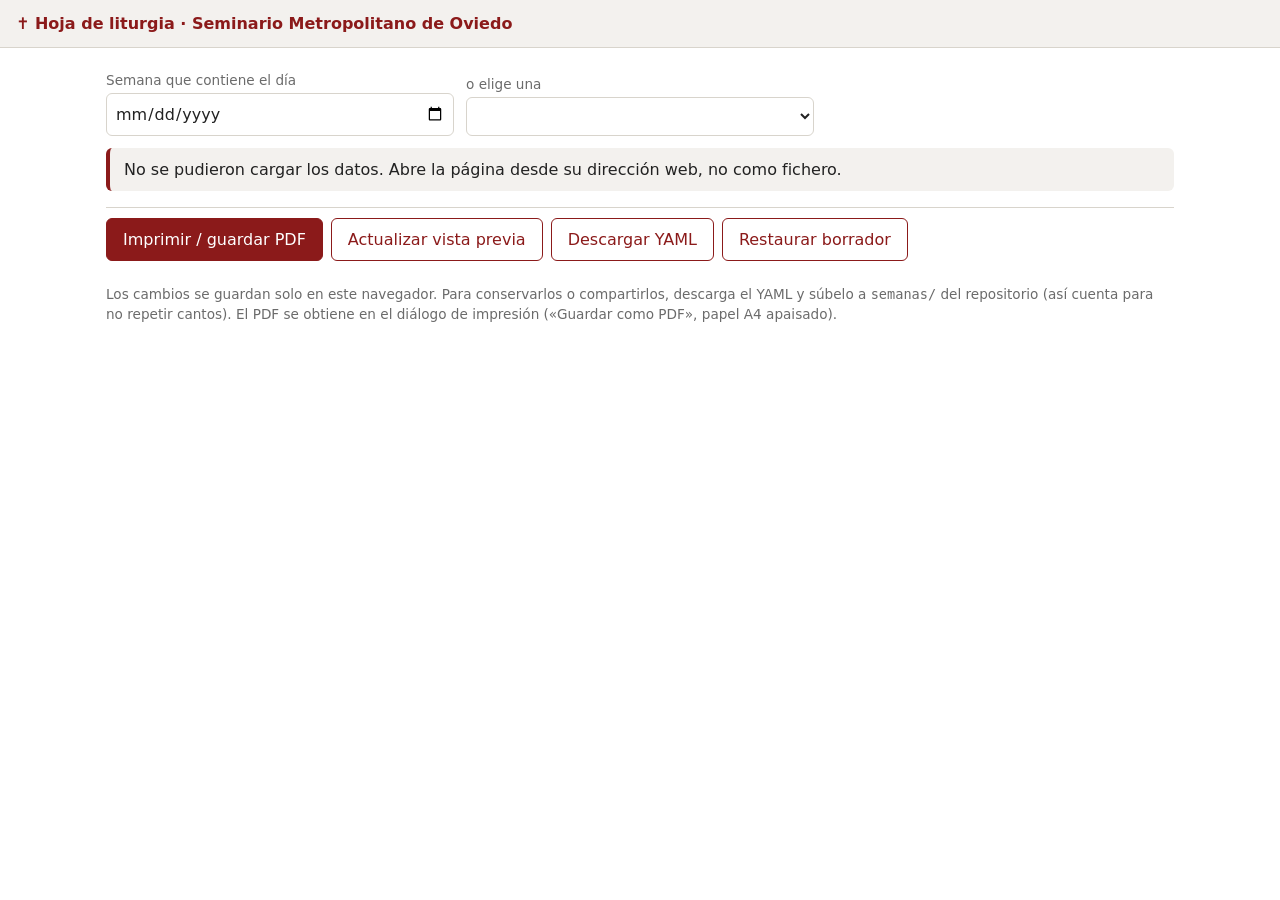
==== sitio_src/index.html @ 01118fca "Versión estática de la interfaz para GitHub Pages Borradores pregenerados en Python (encadenados par" ====
<!DOCTYPE html>
<html lang="es">
<head>
<meta charset="utf-8">
<meta name="viewport" content="width=device-width, initial-scale=1">
<title>Hoja de liturgia · Seminario de Oviedo</title>
<link rel="stylesheet" href="estilo.css">
</head>
<body>
<header class="top">✝ Hoja de liturgia · Seminario Metropolitano de Oviedo</header>
<main>
  <section class="barra-semana">
    <div><label for="fecha">Semana que contiene el día</label>
      <input type="date" id="fecha"></div>
    <div><label for="semana">o elige una</label>
      <select id="semana"></select></div>
    <div id="estado" class="estado" role="status"></div>
  </section>
  <div id="aviso" class="aviso" hidden></div>
  <div id="editor"></div>
  <section id="acciones" class="barra" hidden>
    <button id="imprimir">Imprimir / guardar PDF</button>
    <button id="vista" class="sec">Actualizar vista previa</button>
    <button id="yaml" class="sec">Descargar YAML</button>
    <button id="restaurar" class="sec">Restaurar borrador</button>
  </section>
  <p class="nota">Los cambios se guardan solo en este navegador. Para conservarlos o compartirlos, descarga el
    YAML y súbelo a <code>semanas/</code> del repositorio (así cuenta para no repetir cantos).
    El PDF se obtiene en el diálogo de impresión («Guardar como PDF», papel A4 apaisado).</p>
  <iframe id="previa" title="Vista previa de la hoja" hidden></iframe>
</main>
<script src="app.js"></script>
</body>
</html>
---- sitio_src/estilo.css ----
:root { --rojo:#8b1a1a; --gris:#f3f1ee; --borde:#d8d4cc; --texto:#222; --fondo:#fff; --suave:#6b6b6b; }
@media (prefers-color-scheme: dark) {
  :root { --rojo:#e08a8a; --gris:#26231f; --borde:#444; --texto:#eee; --fondo:#161412; --suave:#aaa; }
}
* { box-sizing: border-box; }
body { margin:0; font:16px/1.45 system-ui, sans-serif; color:var(--texto); background:var(--fondo); }
header.top { background:var(--gris); border-bottom:1px solid var(--borde); padding:12px 16px; color:var(--rojo); font-weight:700; }
main { max-width:1100px; margin:0 auto; padding:16px; }
h2 { color:var(--rojo); font-size:1.3rem; margin:.3em 0 .2em; }
label { display:block; font-size:.85rem; color:var(--suave); margin:.5em 0 .15em; }
input[type=text], input[type=date], select, textarea { width:100%; padding:8px; border:1px solid var(--borde);
  border-radius:6px; font:inherit; background:var(--fondo); color:var(--texto); }
textarea { min-height:6em; }
button { padding:9px 16px; border-radius:6px; border:1px solid var(--rojo); background:var(--rojo); color:#fff;
  font:inherit; cursor:pointer; }
@media (prefers-color-scheme: dark) { button { color:#161412; } }
button.sec { background:transparent; color:var(--rojo); }
.barra-semana { display:flex; gap:12px; flex-wrap:wrap; align-items:end; }
.barra-semana > div { flex:1 1 220px; }
.estado { color:var(--suave); font-size:.9rem; }
.aviso { padding:10px 14px; border-radius:6px; background:var(--gris); border-left:4px solid var(--rojo); margin:12px 0; }
.dias { display:grid; grid-template-columns:repeat(auto-fit, minmax(300px, 1fr)); gap:12px; margin-top:12px; }
.dia { border:1px solid var(--borde); border-radius:8px; padding:12px; }
.dia h3 { margin:0; color:var(--rojo); }
.dia .color { font-size:.8rem; color:var(--suave); }
fieldset { border:0; border-top:1px dashed var(--borde); margin:10px 0 0; padding:6px 0 0; }
legend { color:var(--rojo); font-weight:700; font-size:.8rem; text-transform:uppercase; padding:0 6px 0 0; }
.barra { position:sticky; bottom:0; background:var(--fondo); border-top:1px solid var(--borde);
  padding:10px 0; display:flex; gap:8px; flex-wrap:wrap; margin-top:16px; }
.nota { color:var(--suave); font-size:.85rem; }
iframe#previa { width:100%; height:78vh; border:1px solid var(--borde); border-radius:6px; background:#fff; margin-top:8px; }
details.notas { margin:12px 0; }
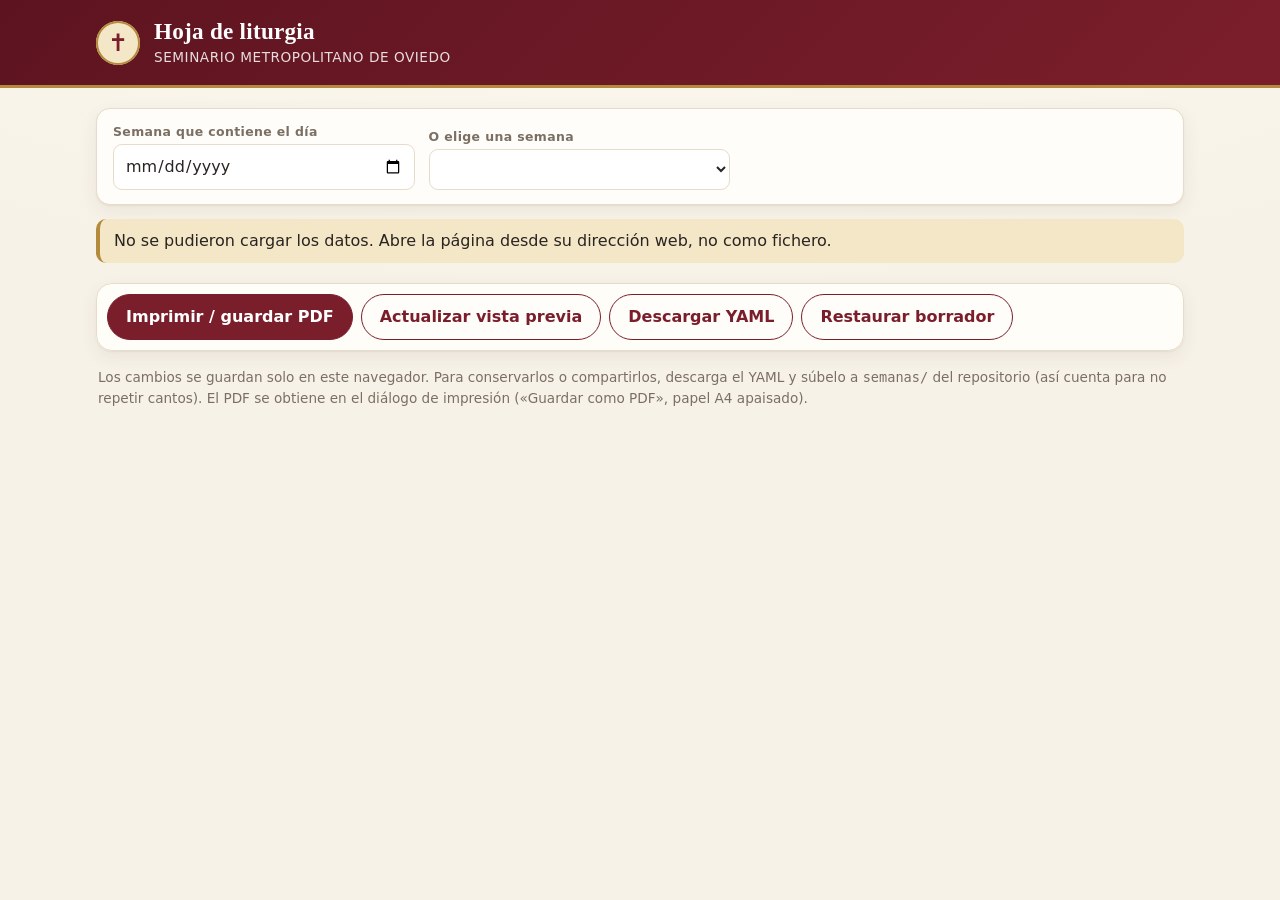
==== commit a2535beb: "Web: tema claro nuevo y opciones por día (feria o memorias libres) - Reglas: campos_dia/opciones_dia" ====
--- a/sitio_src/index.html
+++ b/sitio_src/index.html
@@ -3,16 +3,20 @@
 <head>
 <meta charset="utf-8">
 <meta name="viewport" content="width=device-width, initial-scale=1">
+<meta name="color-scheme" content="light">
 <title>Hoja de liturgia · Seminario de Oviedo</title>
 <link rel="stylesheet" href="estilo.css">
 </head>
 <body>
-<header class="top">✝ Hoja de liturgia · Seminario Metropolitano de Oviedo</header>
+<header class="top"><div class="top-in">
+  <div class="cruz" aria-hidden="true">✝</div>
+  <div><h1>Hoja de liturgia</h1><p>Seminario Metropolitano de Oviedo</p></div>
+</div></header>
 <main>
-  <section class="barra-semana">
+  <section class="panel barra-semana">
     <div><label for="fecha">Semana que contiene el día</label>
       <input type="date" id="fecha"></div>
-    <div><label for="semana">o elige una</label>
+    <div><label for="semana">O elige una semana</label>
       <select id="semana"></select></div>
     <div id="estado" class="estado" role="status"></div>
   </section>
@@ -27,7 +31,8 @@
   <p class="nota">Los cambios se guardan solo en este navegador. Para conservarlos o compartirlos, descarga el
     YAML y súbelo a <code>semanas/</code> del repositorio (así cuenta para no repetir cantos).
     El PDF se obtiene en el diálogo de impresión («Guardar como PDF», papel A4 apaisado).</p>
-  <iframe id="previa" title="Vista previa de la hoja" hidden></iframe>
+  <h2 class="seccion" id="tit-previa" hidden>Vista previa de la hoja</h2>
+  <div class="papel" id="papel" hidden><iframe id="previa" title="Vista previa de la hoja"></iframe></div>
 </main>
 <script src="app.js"></script>
 </body>
--- a/sitio_src/estilo.css
+++ b/sitio_src/estilo.css
@@ -1,32 +1,95 @@
-:root { --rojo:#8b1a1a; --gris:#f3f1ee; --borde:#d8d4cc; --texto:#222; --fondo:#fff; --suave:#6b6b6b; }
-@media (prefers-color-scheme: dark) {
-  :root { --rojo:#e08a8a; --gris:#26231f; --borde:#444; --texto:#eee; --fondo:#161412; --suave:#aaa; }
+/* Tema claro, sobrio y cálido: papel marfil, granate litúrgico y detalles en oro. */
+:root {
+  color-scheme: light;
+  --papel: #f7f2e8; --tarjeta: #fffdf9; --tinta: #2a2420; --suave: #7b6f64; --borde: #e7dccb;
+  --granate: #7b1e2b; --granate-2: #5d1420; --oro: #b48a3c; --oro-claro: #f3e7c8; --campo: #fff;
+  --sombra: 0 1px 2px rgba(60, 40, 20, .06), 0 6px 18px rgba(60, 40, 20, .07);
+  --serif: "Iowan Old Style", "Palatino Linotype", Palatino, "Book Antiqua", Georgia, serif;
 }
 * { box-sizing: border-box; }
-body { margin:0; font:16px/1.45 system-ui, sans-serif; color:var(--texto); background:var(--fondo); }
-header.top { background:var(--gris); border-bottom:1px solid var(--borde); padding:12px 16px; color:var(--rojo); font-weight:700; }
-main { max-width:1100px; margin:0 auto; padding:16px; }
-h2 { color:var(--rojo); font-size:1.3rem; margin:.3em 0 .2em; }
-label { display:block; font-size:.85rem; color:var(--suave); margin:.5em 0 .15em; }
-input[type=text], input[type=date], select, textarea { width:100%; padding:8px; border:1px solid var(--borde);
-  border-radius:6px; font:inherit; background:var(--fondo); color:var(--texto); }
-textarea { min-height:6em; }
-button { padding:9px 16px; border-radius:6px; border:1px solid var(--rojo); background:var(--rojo); color:#fff;
-  font:inherit; cursor:pointer; }
-@media (prefers-color-scheme: dark) { button { color:#161412; } }
-button.sec { background:transparent; color:var(--rojo); }
-.barra-semana { display:flex; gap:12px; flex-wrap:wrap; align-items:end; }
-.barra-semana > div { flex:1 1 220px; }
-.estado { color:var(--suave); font-size:.9rem; }
-.aviso { padding:10px 14px; border-radius:6px; background:var(--gris); border-left:4px solid var(--rojo); margin:12px 0; }
-.dias { display:grid; grid-template-columns:repeat(auto-fit, minmax(300px, 1fr)); gap:12px; margin-top:12px; }
-.dia { border:1px solid var(--borde); border-radius:8px; padding:12px; }
-.dia h3 { margin:0; color:var(--rojo); }
-.dia .color { font-size:.8rem; color:var(--suave); }
-fieldset { border:0; border-top:1px dashed var(--borde); margin:10px 0 0; padding:6px 0 0; }
-legend { color:var(--rojo); font-weight:700; font-size:.8rem; text-transform:uppercase; padding:0 6px 0 0; }
-.barra { position:sticky; bottom:0; background:var(--fondo); border-top:1px solid var(--borde);
-  padding:10px 0; display:flex; gap:8px; flex-wrap:wrap; margin-top:16px; }
-.nota { color:var(--suave); font-size:.85rem; }
-iframe#previa { width:100%; height:78vh; border:1px solid var(--borde); border-radius:6px; background:#fff; margin-top:8px; }
-details.notas { margin:12px 0; }
+body { margin: 0; font: 16px/1.5 system-ui, -apple-system, "Segoe UI", Roboto, sans-serif; color: var(--tinta);
+  background: var(--papel) radial-gradient(1200px 500px at 50% -200px, #fffaf0, transparent) no-repeat; }
+
+/* Cabecera */
+header.top { background: linear-gradient(135deg, var(--granate-2), var(--granate)); color: #fff;
+  border-bottom: 3px solid var(--oro); }
+.top-in { max-width: 1120px; margin: 0 auto; padding: 18px 16px; display: flex; align-items: center; gap: 14px; }
+.cruz { flex: none; width: 44px; height: 44px; border-radius: 50%; display: grid; place-items: center;
+  background: var(--oro-claro); color: var(--granate); font-size: 24px; box-shadow: inset 0 0 0 2px var(--oro); }
+.top h1 { margin: 0; font: 600 1.45rem/1.15 var(--serif); letter-spacing: .01em; }
+.top p { margin: 2px 0 0; font-size: .85rem; opacity: .85; letter-spacing: .04em; text-transform: uppercase; }
+
+main { max-width: 1120px; margin: 0 auto; padding: 20px 16px 48px; }
+
+/* Selector de semana */
+.panel { background: var(--tarjeta); border: 1px solid var(--borde); border-radius: 14px; box-shadow: var(--sombra); padding: 14px 16px; }
+.barra-semana { display: flex; gap: 14px; flex-wrap: wrap; align-items: end; }
+.barra-semana > div { flex: 1 1 220px; }
+.estado { color: var(--suave); font-size: .85rem; }
+.barra-semana .estado { flex: 2 1 260px; align-self: center; }
+label { display: block; font-size: .78rem; font-weight: 600; color: var(--suave); letter-spacing: .03em; margin: .6em 0 .2em; }
+.barra-semana label { margin-top: 0; }
+input[type=text], input[type=date], select, textarea { width: 100%; padding: 9px 11px; border: 1px solid var(--borde);
+  border-radius: 9px; font: inherit; background: var(--campo); color: var(--tinta); transition: border-color .15s, box-shadow .15s; }
+input:focus, select:focus, textarea:focus, button:focus-visible { outline: none; border-color: var(--oro);
+  box-shadow: 0 0 0 3px rgba(180, 138, 60, .28); }
+textarea { min-height: 6em; resize: vertical; }
+
+.aviso { padding: 10px 14px; border-radius: 10px; background: var(--oro-claro); border-left: 4px solid var(--oro); margin: 14px 0; }
+
+/* Cabecera de la semana */
+.semana-cab { margin: 26px 0 6px; }
+.semana-cab h2 { margin: 0; font: 600 2rem/1.15 var(--serif); color: var(--granate); }
+.chips { display: flex; gap: 8px; flex-wrap: wrap; margin-top: 10px; }
+.chip { background: var(--oro-claro); color: #6b5116; border: 1px solid #e3cf9b; border-radius: 99px; padding: 2px 12px; font-size: .82rem; font-weight: 600; }
+details.notas { margin: 14px 0; }
+details.notas summary { cursor: pointer; font-weight: 600; color: var(--granate); }
+.titulo-hoja { max-width: 520px; }
+
+/* Tarjetas de día */
+.dias { display: grid; grid-template-columns: repeat(auto-fit, minmax(320px, 1fr)); gap: 16px; margin-top: 16px; }
+.dia { --lit: var(--borde); background: var(--tarjeta); border: 1px solid var(--borde); border-top: 5px solid var(--lit);
+  border-radius: 14px; box-shadow: var(--sombra); padding: 14px 16px 16px; }
+.dia[data-color=verde] { --lit: #4f8a5b; } .dia[data-color=rojo] { --lit: #b3322f; }
+.dia[data-color=morado] { --lit: #70448f; } .dia[data-color=rosa] { --lit: #d78aa6; }
+.dia[data-color=blanco] { --lit: #d9ccaa; } .dia[data-color=azul] { --lit: #4a6fa5; }
+.dia-cab { display: flex; justify-content: space-between; align-items: baseline; gap: 8px; }
+.dia-cab h3 { margin: 0; font: 600 1.25rem/1.2 var(--serif); color: var(--granate); letter-spacing: .04em; }
+.dia-cab .num { font: 600 1.25rem var(--serif); color: var(--suave); }
+.color { display: inline-flex; align-items: center; gap: 6px; font-size: .78rem; color: var(--suave); margin-top: 2px; }
+.color::before { content: ""; width: 10px; height: 10px; border-radius: 50%; background: var(--lit); box-shadow: 0 0 0 1px rgba(0,0,0,.18); }
+
+/* Opciones del día (feria / memorias libres) */
+.opciones { margin: 12px 0 4px; padding: 10px; background: #fbf6ea; border: 1px dashed #dcc78f; border-radius: 10px; }
+.opciones .tit { font-size: .74rem; font-weight: 700; letter-spacing: .06em; text-transform: uppercase; color: #8a6a1f; margin-bottom: 7px; }
+.opcion { display: block; width: 100%; text-align: left; margin: 0 0 6px; padding: 8px 10px; border-radius: 9px; cursor: pointer;
+  background: var(--campo); color: var(--tinta); border: 1px solid var(--borde); font: inherit; font-size: .92rem; line-height: 1.3; }
+.opcion:last-child { margin-bottom: 0; }
+.opcion small { display: block; color: var(--suave); font-size: .72rem; letter-spacing: .04em; text-transform: uppercase; }
+.opcion:hover { border-color: var(--oro); }
+.opcion[aria-checked=true] { background: var(--granate); border-color: var(--granate); color: #fff; box-shadow: 0 2px 8px rgba(123, 30, 43, .3); }
+.opcion[aria-checked=true] small { color: #f3dede; }
+
+fieldset { border: 0; border-top: 1px solid var(--borde); margin: 12px 0 0; padding: 4px 0 0; }
+legend { color: var(--granate); font-weight: 700; font-size: .74rem; letter-spacing: .08em; text-transform: uppercase; padding: 0 8px 0 0; }
+
+/* Botones */
+button { padding: 10px 18px; border-radius: 99px; border: 1px solid var(--granate); background: var(--granate); color: #fff;
+  font: inherit; font-weight: 600; cursor: pointer; transition: background .15s, transform .05s; }
+button:hover { background: var(--granate-2); }
+button:active { transform: translateY(1px); }
+button.sec { background: var(--tarjeta); color: var(--granate); }
+button.sec:hover { background: #f8eeee; }
+.barra { position: sticky; bottom: 12px; z-index: 5; margin-top: 20px; padding: 10px; display: flex; gap: 8px; flex-wrap: wrap;
+  background: rgba(255, 253, 249, .94); backdrop-filter: blur(6px); border: 1px solid var(--borde); border-radius: 16px; box-shadow: var(--sombra); }
+.nota { color: var(--suave); font-size: .85rem; margin: 16px 2px; }
+
+/* Vista previa */
+.papel { margin-top: 10px; overflow-x: auto; background: #ece4d3; border: 1px solid var(--borde); border-radius: 14px; padding: 14px; }
+iframe#previa { display: block; width: 100%; min-width: 980px; height: 640px; border: 0; background: #fff; box-shadow: 0 6px 22px rgba(60,40,20,.2); }
+h2.seccion { font: 600 1.25rem var(--serif); color: var(--granate); margin: 28px 0 0; }
+
+@media (max-width: 700px) {
+  .top h1 { font-size: 1.2rem; } .semana-cab h2 { font-size: 1.6rem; }
+  .barra { position: static; } .barra button { flex: 1 1 calc(50% - 4px); padding: 10px 8px; }
+}
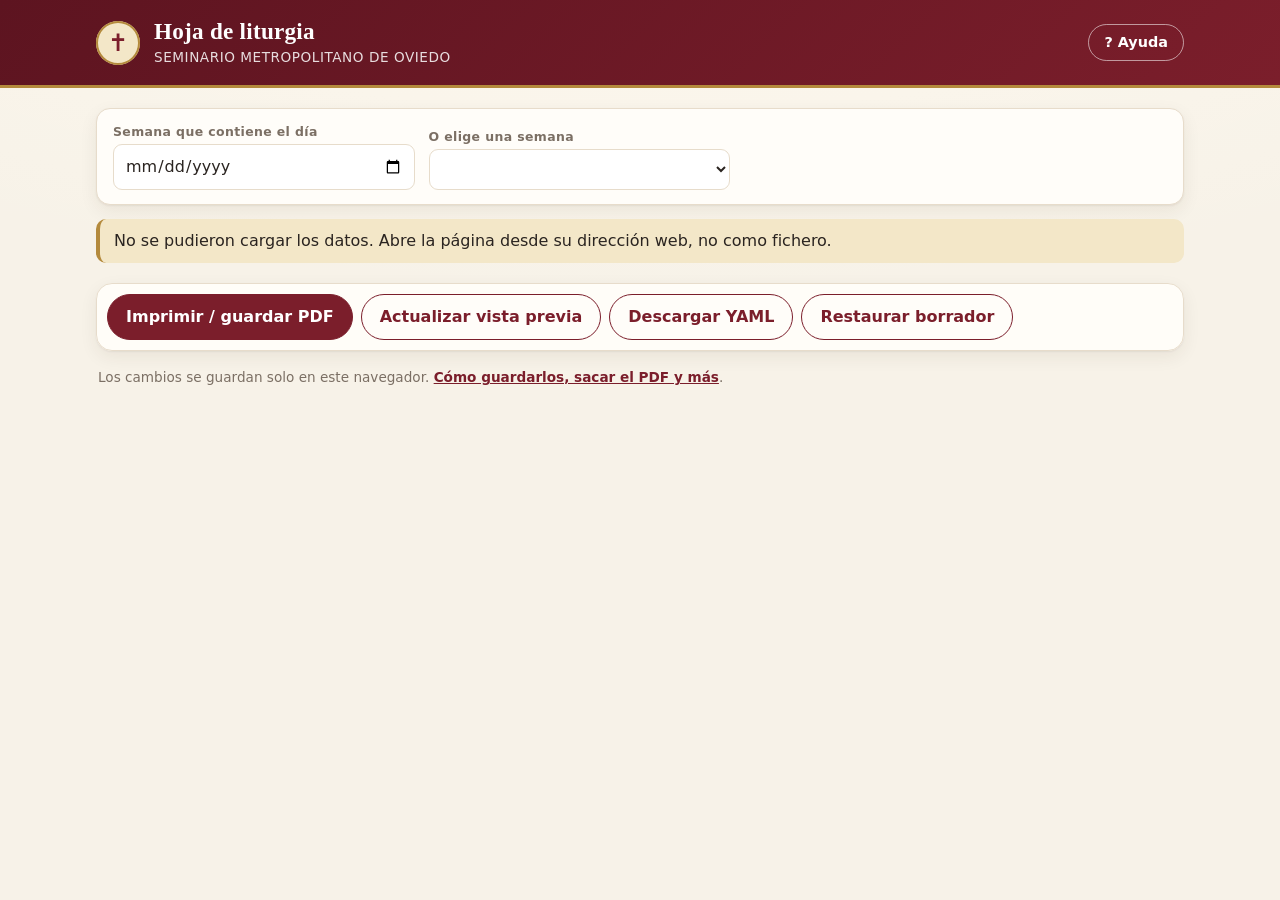
==== commit 044c400f: "Web: botón de ayuda con las instrucciones de uso Botón «? Ayuda» en la cabecera (y enlace en la nota" ====
--- a/sitio_src/index.html
+++ b/sitio_src/index.html
@@ -11,6 +11,7 @@
 <header class="top"><div class="top-in">
   <div class="cruz" aria-hidden="true">✝</div>
   <div><h1>Hoja de liturgia</h1><p>Seminario Metropolitano de Oviedo</p></div>
+  <button type="button" id="ayuda-abrir" class="ayuda-btn" aria-haspopup="dialog">? Ayuda</button>
 </div></header>
 <main>
   <section class="panel barra-semana">
@@ -28,12 +29,81 @@
     <button id="yaml" class="sec">Descargar YAML</button>
     <button id="restaurar" class="sec">Restaurar borrador</button>
   </section>
-  <p class="nota">Los cambios se guardan solo en este navegador. Para conservarlos o compartirlos, descarga el
-    YAML y súbelo a <code>semanas/</code> del repositorio (así cuenta para no repetir cantos).
-    El PDF se obtiene en el diálogo de impresión («Guardar como PDF», papel A4 apaisado).</p>
+  <p class="nota">Los cambios se guardan solo en este navegador.
+    <a href="#" id="ayuda-enlace">Cómo guardarlos, sacar el PDF y más</a>.</p>
   <h2 class="seccion" id="tit-previa" hidden>Vista previa de la hoja</h2>
   <div class="papel" id="papel" hidden><iframe id="previa" title="Vista previa de la hoja"></iframe></div>
 </main>
+<dialog id="selector" class="dialogo" aria-labelledby="sel-titulo">
+  <div class="sel-cab">
+    <div class="sel-fila"><div><h3 id="sel-titulo"></h3><div id="sel-celeb" class="estado"></div></div>
+      <button type="button" id="sel-cerrar" class="sec cerrar" aria-label="Cerrar">✕</button></div>
+    <input type="search" id="sel-buscar" placeholder="Buscar por número o título" aria-label="Buscar canto" autocomplete="off">
+    <label class="interruptor"><input type="checkbox" id="sel-todo"> Ver todo el cantoral</label>
+  </div>
+  <div id="sel-lista" class="sel-lista"></div>
+</dialog>
+<dialog id="ayuda" class="dialogo" aria-labelledby="ayuda-titulo">
+  <div class="sel-cab">
+    <div class="sel-fila"><h3 id="ayuda-titulo">Cómo se usa</h3>
+      <button type="button" id="ayuda-cerrar" class="sec cerrar" aria-label="Cerrar">✕</button></div>
+  </div>
+  <div class="dlg-cuerpo ayuda">
+    <p>La web propone la hoja de liturgia de cada semana ya calculada: celebración de cada día, salmodia,
+      antífonas, formulario, prefacio, himnos y cantos. Tú la revisas, cambias lo que quieras y sacas el PDF.</p>
+
+    <h4>1. Elegir la semana</h4>
+    <ul>
+      <li>Elige un día en el calendario o una semana en el desplegable. Al entrar se abre la semana en curso.</li>
+      <li>Las semanas que ya has tocado llevan una <b>✎</b> en el desplegable.</li>
+    </ul>
+
+    <h4>2. Revisar cada día</h4>
+    <ul>
+      <li>Cada tarjeta es un día. La <b>banda de color</b> de arriba es el color litúrgico.</li>
+      <li>Puedes cambiar cualquier campo escribiendo en él.</li>
+      <li>Si el día tiene memoria libre aparece <b>«Este día hay varias opciones»</b>: al elegir la memoria
+        o la feria cambia todo el día (celebración, color, formulario, prefacio, himnos y cantos).
+        Lo que edites en cada opción se conserva si cambias de una a otra.</li>
+      <li><b>«Avisos de la app»</b> son notas para ti: no salen en la hoja. Los <b>«Avisos de la semana»</b>,
+        abajo del todo, sí salen.</li>
+    </ul>
+
+    <h4>3. Cambiar un canto</h4>
+    <ul>
+      <li>Pulsa <b>«Elegir»</b> junto al canto. Arriba salen los <b>adecuados para ese día</b> (de la fiesta,
+        del tiempo y sin los usados en las últimas semanas); debajo, el resto de cantos de ese momento,
+        por secciones del cantoral.</li>
+      <li>Busca por <b>número</b> o por <b>título</b> (sin preocuparte de tildes). Con <b>«Ver todo el
+        cantoral»</b> aparecen también los de otros momentos.</li>
+      <li>Cada canto indica su <b>página</b> en el cantoral. Si se canta algo que no está en el cantoral,
+        escríbelo directamente en el campo.</li>
+    </ul>
+
+    <h4>4. Himnos</h4>
+    <p>No se pone el título, sino de dónde se toma: <b>Feria</b>; <b>Del tiempo</b> (Adviento, Navidad,
+      Cuaresma y Pascua); <b>Propio</b> (solemnidades y fiestas con himno propio) o <b>Del común de …</b>
+      (mártires, pastores, doctores, vírgenes…).</p>
+
+    <h4>5. Sacar la hoja</h4>
+    <ul>
+      <li>Abajo tienes la <b>vista previa</b> con el formato de la hoja. Se actualiza con
+        «Actualizar vista previa» o al cambiar de opción o de canto.</li>
+      <li><b>«Imprimir / guardar PDF»</b> abre el diálogo de impresión: elige «Guardar como PDF» y
+        papel <b>A4 apaisado</b>. Mejor desde un ordenador.</li>
+    </ul>
+
+    <h4>6. Guardar y compartir</h4>
+    <ul>
+      <li>Los cambios se guardan solos, pero <b>solo en este navegador</b>: no se ven en otro dispositivo
+        ni los ve nadie más.</li>
+      <li>Para que queden guardados de verdad, pulsa <b>«Descargar YAML»</b> y sube el fichero a la carpeta
+        <code>semanas/</code> del repositorio (en GitHub: <i>Add file → Upload files</i>). Así esa semana queda
+        como la oficial y cuenta para no repetir cantos en las siguientes.</li>
+      <li><b>«Restaurar borrador»</b> descarta tus cambios de la semana y vuelve a la propuesta original.</li>
+    </ul>
+  </div>
+</dialog>
 <script src="app.js"></script>
 </body>
 </html>
--- a/sitio_src/estilo.css
+++ b/sitio_src/estilo.css
@@ -89,7 +89,49 @@
 iframe#previa { display: block; width: 100%; min-width: 980px; height: 640px; border: 0; background: #fff; box-shadow: 0 6px 22px rgba(60,40,20,.2); }
 h2.seccion { font: 600 1.25rem var(--serif); color: var(--granate); margin: 28px 0 0; }
 
+/* Botón y texto de ayuda */
+.ayuda-btn { margin-left: auto; flex: none; padding: 7px 15px; background: transparent; color: #fff;
+  border: 1px solid rgba(255, 255, 255, .55); font-size: .9rem; }
+.ayuda-btn:hover { background: rgba(255, 255, 255, .14); }
+.dlg-cuerpo { overflow-y: auto; padding: 6px 18px 20px; }
+.ayuda h4 { margin: 18px 0 6px; font: 600 1.05rem var(--serif); color: var(--granate); }
+.ayuda p, .ayuda li { font-size: .93rem; line-height: 1.5; }
+.ayuda ul { margin: 0; padding-left: 20px; }
+.ayuda li { margin-bottom: 5px; }
+.ayuda code { background: var(--oro-claro); padding: 0 4px; border-radius: 4px; font-size: .88em; }
+.nota a { color: var(--granate); font-weight: 600; }
+
+/* Campo de canto con botón «Elegir» */
+.fila-campo { display: flex; gap: 6px; }
+.fila-campo input { flex: 1; min-width: 0; }
+button.elegir { padding: 6px 14px; font-size: .85rem; flex: none; }
+
+/* Selector de cantos */
+dialog.dialogo { width: min(640px, calc(100vw - 24px)); max-height: 86vh; padding: 0; border: 1px solid var(--borde);
+  border-radius: 16px; background: var(--tarjeta); color: var(--tinta); box-shadow: 0 20px 60px rgba(40, 20, 10, .35);
+  display: none; flex-direction: column; overflow: hidden; }
+dialog.dialogo[open] { display: flex; }
+dialog.dialogo::backdrop { background: rgba(40, 20, 10, .45); }
+.sel-cab { padding: 14px 16px 10px; border-bottom: 1px solid var(--borde); background: var(--tarjeta); }
+.sel-fila { display: flex; justify-content: space-between; align-items: start; gap: 10px; }
+.sel-cab h3 { margin: 0; font: 600 1.15rem/1.2 var(--serif); color: var(--granate); }
+button.cerrar { padding: 4px 11px; flex: none; }
+input[type=search] { width: 100%; margin-top: 10px; padding: 10px 12px; border: 1px solid var(--borde); border-radius: 10px;
+  font: inherit; background: var(--campo); color: var(--tinta); }
+label.interruptor { display: flex; align-items: center; gap: 8px; margin: 10px 0 0; font-size: .85rem; color: var(--tinta); font-weight: 500; cursor: pointer; }
+.sel-lista { overflow-y: auto; padding: 4px 10px 14px; }
+.sel-lista h4 { margin: 14px 6px 6px; font-size: .74rem; letter-spacing: .07em; text-transform: uppercase; color: #8a6a1f; }
+.subgrupo { margin: 10px 6px 4px; font: 600 .9rem var(--serif); color: var(--granate); }
+.fila-canto { display: block; width: 100%; text-align: left; padding: 8px 10px; margin: 0 0 4px; border-radius: 10px;
+  background: transparent; color: var(--tinta); border: 1px solid transparent; font-weight: 400; }
+@media (hover: hover) { .fila-canto:hover { background: #f8f1e4; border-color: var(--borde); } }
+.fila-canto .t b { color: var(--granate); }
+.fila-canto small { display: block; color: var(--suave); font-size: .76rem; margin-top: 1px; }
+.fila-canto[aria-current=true] { background: var(--oro-claro); border-color: #e3cf9b; }
+.vacio { color: var(--suave); padding: 12px 6px; }
+
 @media (max-width: 700px) {
+  dialog.dialogo { width: 100vw; max-width: 100vw; max-height: 88vh; margin: auto 0 0; border-radius: 16px 16px 0 0; }
   .top h1 { font-size: 1.2rem; } .semana-cab h2 { font-size: 1.6rem; }
   .barra { position: static; } .barra button { flex: 1 1 calc(50% - 4px); padding: 10px 8px; }
 }
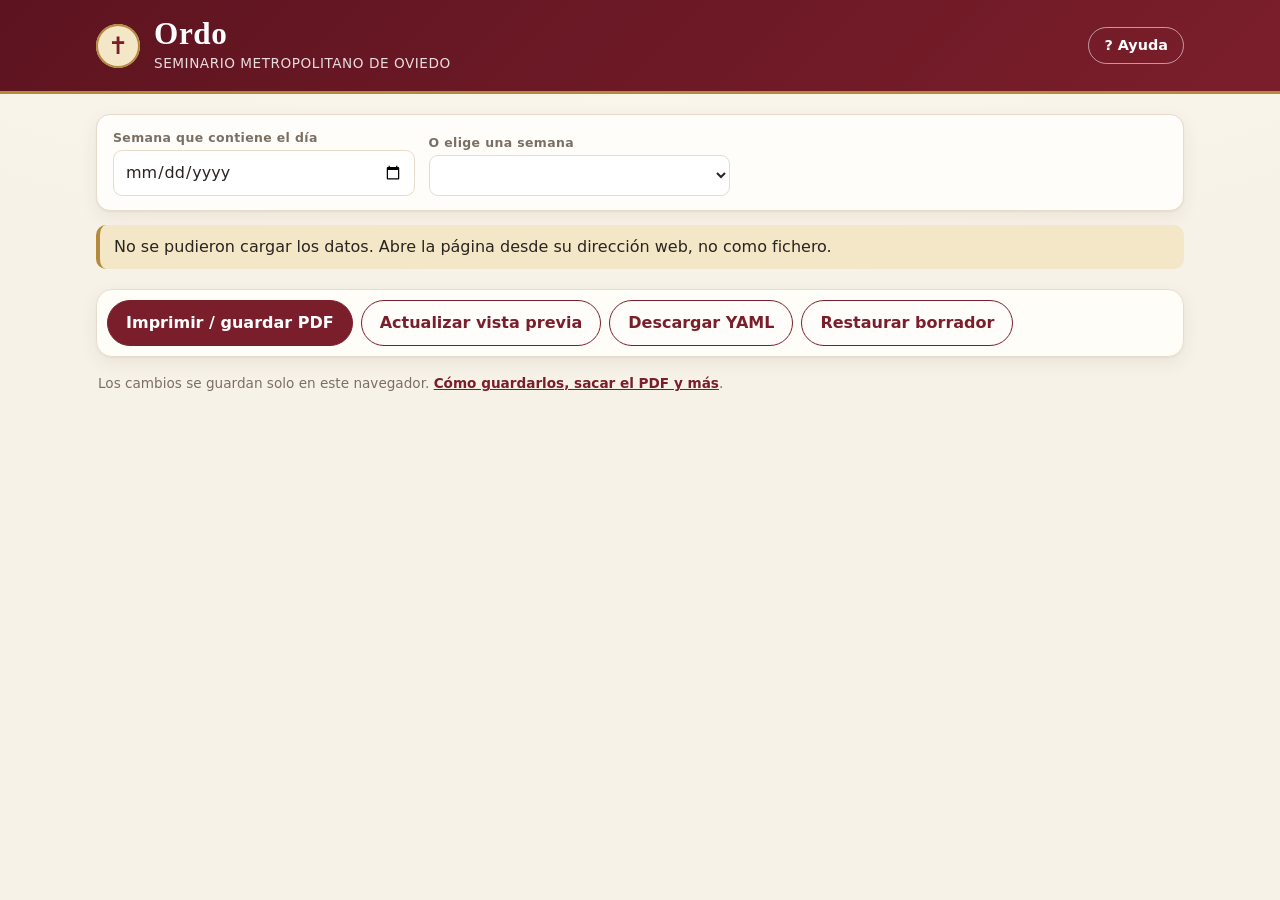
==== commit 0b47da28: "Web: nombre «Ordo», icono y manifest para añadir a la pantalla de inicio - Título y cabecera «Ordo» " ====
--- a/sitio_src/index.html
+++ b/sitio_src/index.html
@@ -4,13 +4,17 @@
 <meta charset="utf-8">
 <meta name="viewport" content="width=device-width, initial-scale=1">
 <meta name="color-scheme" content="light">
-<title>Hoja de liturgia · Seminario de Oviedo</title>
+<meta name="theme-color" content="#7b1e2b">
+<title>Ordo · Seminario de Oviedo</title>
+<link rel="icon" type="image/png" sizes="32x32" href="icono-32.png">
+<link rel="apple-touch-icon" href="icono-180.png">
+<link rel="manifest" href="manifest.webmanifest">
 <link rel="stylesheet" href="estilo.css">
 </head>
 <body>
 <header class="top"><div class="top-in">
   <div class="cruz" aria-hidden="true">✝</div>
-  <div><h1>Hoja de liturgia</h1><p>Seminario Metropolitano de Oviedo</p></div>
+  <div><h1>Ordo</h1><p>Seminario Metropolitano de Oviedo</p></div>
   <button type="button" id="ayuda-abrir" class="ayuda-btn" aria-haspopup="dialog">? Ayuda</button>
 </div></header>
 <main>
@@ -45,11 +49,11 @@
 </dialog>
 <dialog id="ayuda" class="dialogo" aria-labelledby="ayuda-titulo">
   <div class="sel-cab">
-    <div class="sel-fila"><h3 id="ayuda-titulo">Cómo se usa</h3>
+    <div class="sel-fila"><h3 id="ayuda-titulo">Cómo se usa Ordo</h3>
       <button type="button" id="ayuda-cerrar" class="sec cerrar" aria-label="Cerrar">✕</button></div>
   </div>
   <div class="dlg-cuerpo ayuda">
-    <p>La web propone la hoja de liturgia de cada semana ya calculada: celebración de cada día, salmodia,
+    <p>Ordo propone la hoja de liturgia de cada semana ya calculada: celebración de cada día, salmodia,
       antífonas, formulario, prefacio, himnos y cantos. Tú la revisas, cambias lo que quieras y sacas el PDF.</p>
 
     <h4>1. Elegir la semana</h4>
--- a/sitio_src/estilo.css
+++ b/sitio_src/estilo.css
@@ -16,7 +16,7 @@
 .top-in { max-width: 1120px; margin: 0 auto; padding: 18px 16px; display: flex; align-items: center; gap: 14px; }
 .cruz { flex: none; width: 44px; height: 44px; border-radius: 50%; display: grid; place-items: center;
   background: var(--oro-claro); color: var(--granate); font-size: 24px; box-shadow: inset 0 0 0 2px var(--oro); }
-.top h1 { margin: 0; font: 600 1.45rem/1.15 var(--serif); letter-spacing: .01em; }
+.top h1 { margin: 0; font: 600 1.95rem/1.05 var(--serif); letter-spacing: .02em; }
 .top p { margin: 2px 0 0; font-size: .85rem; opacity: .85; letter-spacing: .04em; text-transform: uppercase; }
 
 main { max-width: 1120px; margin: 0 auto; padding: 20px 16px 48px; }
@@ -132,6 +132,6 @@
 
 @media (max-width: 700px) {
   dialog.dialogo { width: 100vw; max-width: 100vw; max-height: 88vh; margin: auto 0 0; border-radius: 16px 16px 0 0; }
-  .top h1 { font-size: 1.2rem; } .semana-cab h2 { font-size: 1.6rem; }
+  .top h1 { font-size: 1.6rem; } .semana-cab h2 { font-size: 1.6rem; }
   .barra { position: static; } .barra button { flex: 1 1 calc(50% - 4px); padding: 10px 8px; }
 }
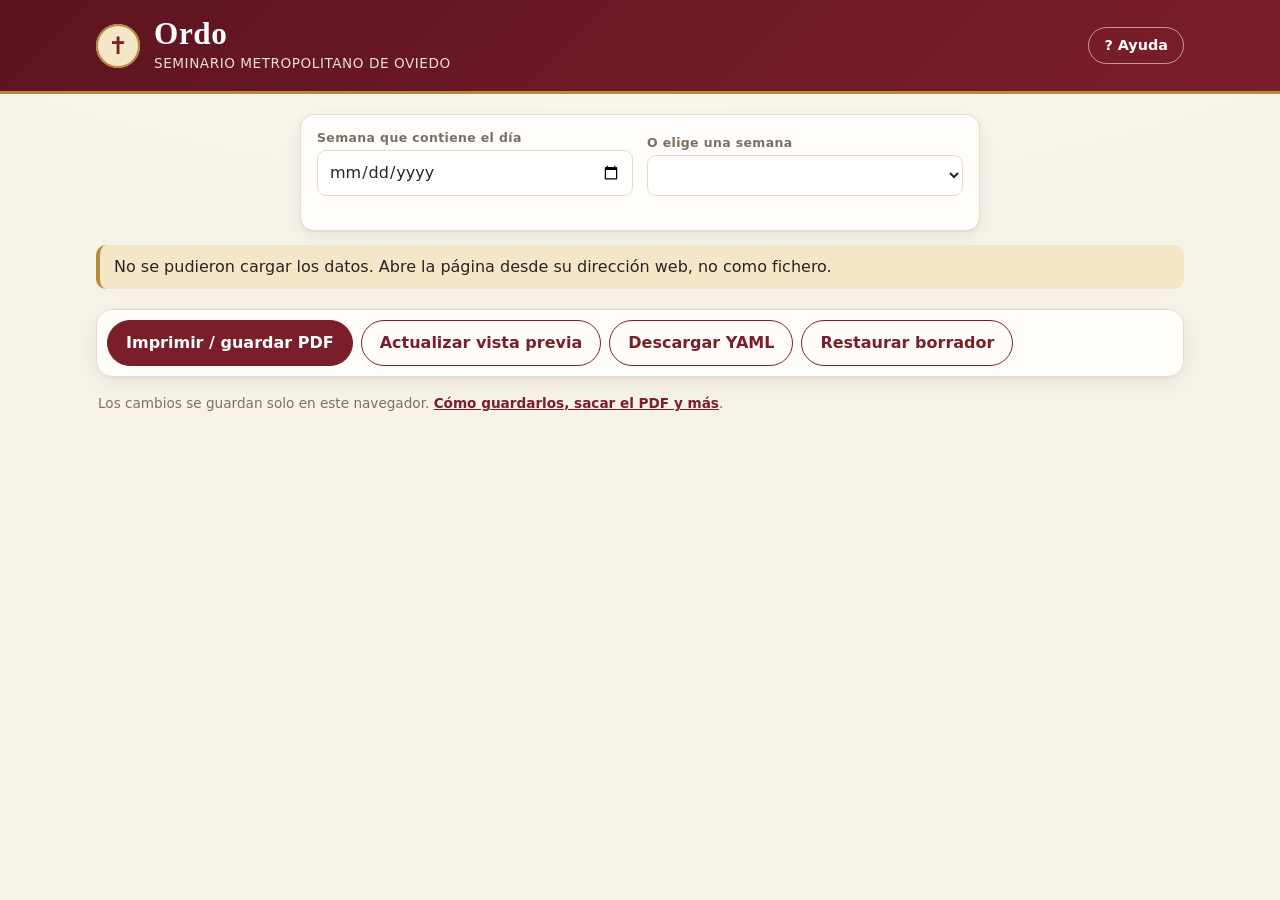
==== commit fd66ebef: "Hoja impresa: nuevo diseño con el color litúrgico de cada día, siempre en una hoja A4 apaisada - Pla" ====
--- a/sitio_src/index.html
+++ b/sitio_src/index.html
@@ -108,6 +108,7 @@
     </ul>
   </div>
 </dialog>
+<script src="hoja.js"></script>
 <script src="app.js"></script>
 </body>
 </html>
--- a/sitio_src/estilo.css
+++ b/sitio_src/estilo.css
@@ -23,10 +23,12 @@
 
 /* Selector de semana */
 .panel { background: var(--tarjeta); border: 1px solid var(--borde); border-radius: 14px; box-shadow: var(--sombra); padding: 14px 16px; }
-.barra-semana { display: flex; gap: 14px; flex-wrap: wrap; align-items: end; }
+.barra-semana { display: flex; gap: 14px; flex-wrap: wrap; align-items: end; justify-content: center;
+  max-width: 680px; margin: 0 auto; }
 .barra-semana > div { flex: 1 1 220px; }
 .estado { color: var(--suave); font-size: .85rem; }
-.barra-semana .estado { flex: 2 1 260px; align-self: center; }
+/* Mensaje de estado («cambios guardados…»): discreto, en una línea propia bajo los campos */
+.barra-semana .estado { flex: 1 1 100%; text-align: center; font-size: .74rem; opacity: .8; margin-top: -6px; min-height: 1em; }
 label { display: block; font-size: .78rem; font-weight: 600; color: var(--suave); letter-spacing: .03em; margin: .6em 0 .2em; }
 .barra-semana label { margin-top: 0; }
 input[type=text], input[type=date], select, textarea { width: 100%; padding: 9px 11px; border: 1px solid var(--borde);
@@ -38,13 +40,14 @@
 .aviso { padding: 10px 14px; border-radius: 10px; background: var(--oro-claro); border-left: 4px solid var(--oro); margin: 14px 0; }
 
 /* Cabecera de la semana */
-.semana-cab { margin: 26px 0 6px; }
+.semana-cab { margin: 26px 0 6px; text-align: center; }
 .semana-cab h2 { margin: 0; font: 600 2rem/1.15 var(--serif); color: var(--granate); }
-.chips { display: flex; gap: 8px; flex-wrap: wrap; margin-top: 10px; }
+.chips { display: flex; gap: 8px; flex-wrap: wrap; margin-top: 10px; justify-content: center; }
 .chip { background: var(--oro-claro); color: #6b5116; border: 1px solid #e3cf9b; border-radius: 99px; padding: 2px 12px; font-size: .82rem; font-weight: 600; }
 details.notas { margin: 14px 0; }
 details.notas summary { cursor: pointer; font-weight: 600; color: var(--granate); }
-.titulo-hoja { max-width: 520px; }
+.titulo-hoja { max-width: 520px; margin: 0 auto; text-align: center; }
+.titulo-hoja input { text-align: center; }
 
 /* Tarjetas de día */
 .dias { display: grid; grid-template-columns: repeat(auto-fit, minmax(320px, 1fr)); gap: 16px; margin-top: 16px; }
@@ -86,7 +89,7 @@
 
 /* Vista previa */
 .papel { margin-top: 10px; overflow-x: auto; background: #ece4d3; border: 1px solid var(--borde); border-radius: 14px; padding: 14px; }
-iframe#previa { display: block; width: 100%; min-width: 980px; height: 640px; border: 0; background: #fff; box-shadow: 0 6px 22px rgba(60,40,20,.2); }
+iframe#previa { display: block; width: 100%; min-width: 1100px; height: 820px; border: 0; background: #fff; box-shadow: 0 6px 22px rgba(60,40,20,.2); }
 h2.seccion { font: 600 1.25rem var(--serif); color: var(--granate); margin: 28px 0 0; }
 
 /* Botón y texto de ayuda */
